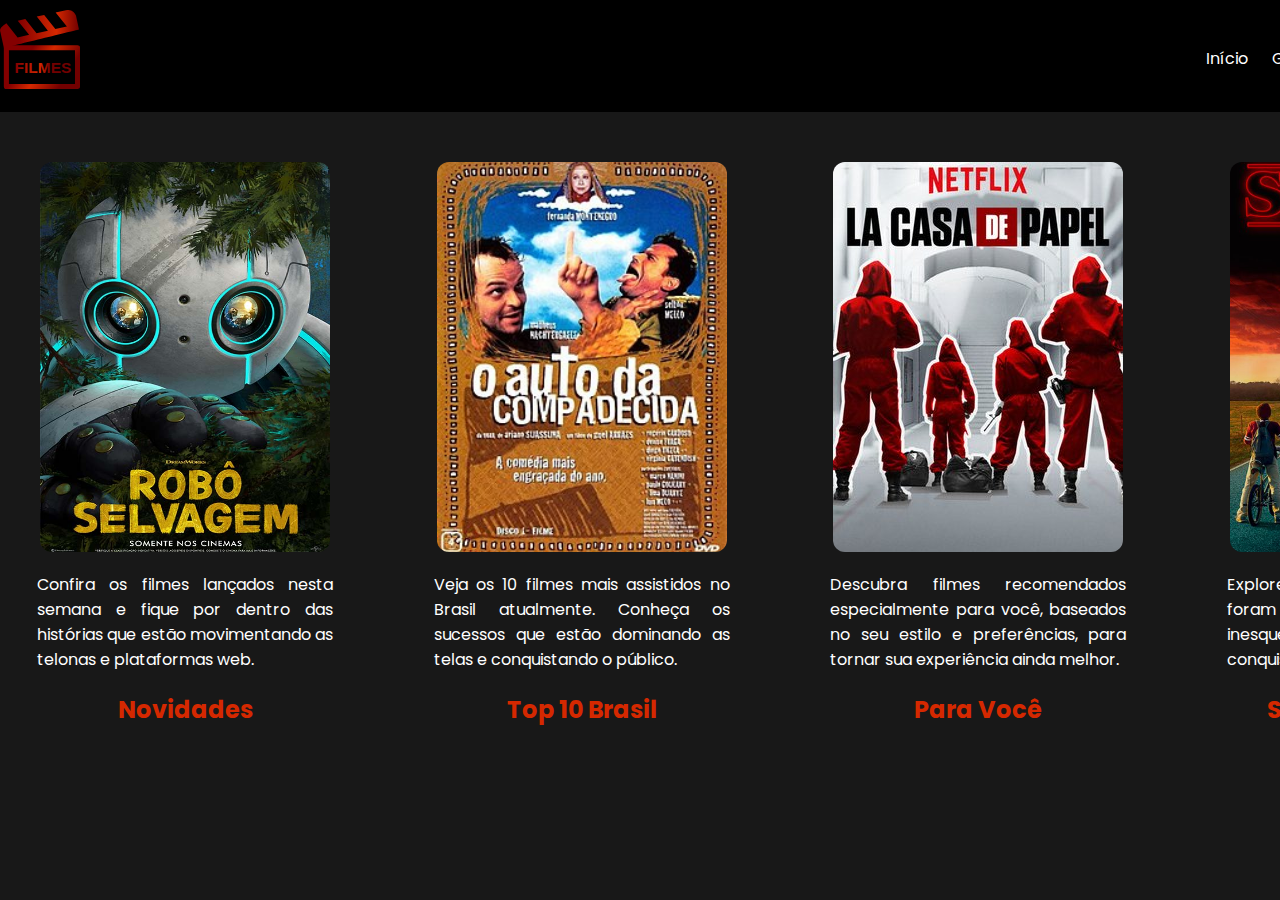
==== index.html @ c7d080d4 "Header Finalizado" ====
<!DOCTYPE html>
<html lang="en">

<head>
    <meta charset="UTF-8">
    <link rel="icon" href="images/Logo.svg">
    <meta name="viewport" content="width=device-width, initial-scale=1.0">
    <link rel="stylesheet" href="css/style.css">
    <title>Filmes</title>
</head>

<body>

    <header>
        <div class="container">
        
            <h1><a href="#"><img src="images/LogoMovie.svg" alt="Logo" class="logo"></a></h1>

            <nav>

                <ul class="lista-principal">

                    <li class="lista"><a href="#">Início</a></li>
                    <li class="lista">
                        <a href="#">Gêneros <span>▼</span></a>

                        <ul class="submenu">

                            <div class="bg"></div>
                                <li><a href="#">Comédia</a></li>
                                <hr>
                                <li><a href="#">Terror</a></li>
                                <hr>
                                <li><a href="#">Suspense</a></li>
                                <hr>
                                <li><a href="#">Ação</a></li>
                        </ul>
                    </li>
                    <li class="lista"><a href="#">Fale Conosco</a></li>
                    <li class="lista"><a href="#">Sobre</a></li>

                </ul>

            </nav>
        </div>

    </header>

    <main>

        <section class="container">

            <div class="figure-box">

                <figure>
                    <a href="#"><img src="images/Robô_Selvagem.svg" alt=""></a>
                </figure>
                <p>
                    Confira os filmes lançados nesta semana e fique por dentro das histórias que estão movimentando as telonas e plataformas web.
                </p>
                <h2><a href="#">Novidades</a></h2>

            </div>

            <div class="figure-box">

                <figure>
                    <a href="#"><img src="images/Auto_da_Compadecida.svg" alt=""></a>
                </figure>

                <p>
                    Veja os 10 filmes mais assistidos no Brasil atualmente. Conheça os sucessos que estão dominando as telas e conquistando o público.
                </p>
                <h2><a href="#">Top 10 Brasil</a></h2>

            </div>

            <div class="figure-box">

                <figure>
                    <a href="#"><img src="images/La-Casa-De-Papel.svg" alt=""></a>
                </figure>
                <p>
                    Descubra filmes recomendados especialmente para você, baseados no seu estilo e preferências, para tornar sua experiência ainda melhor.
                </p>
                <h2><a href="#">Para Você </a></h2>

            </div>

            <div class="figure-box">

                <figure>
                    <a href="#"><img src="images/Stranger-things.svg" alt=""></a>
                </figure>
                <p>
                    Explore séries aclamadas que já foram premiadas. Histórias inesquecíveis e atuações que conquistaram público e crítica.
                </p>
                <h2><a href="#">Séries Premiadas</a></h2>

            </div>

        </section>

    </main>

</body>

</html>
---- css/style.css ----
@import url('https://fonts.googleapis.com/css2?family=Poppins:ital,wght@0,100;0,200;0,300;0,400;0,500;0,600;0,700;0,800;0,900;1,100;1,200;1,300;1,400;1,500;1,600;1,700;1,800;1,900&display=swap');

/* ================ GERAL ================ */

*{
    margin: 0;
    padding: 0;
    box-sizing: border-box;
    font-family: 'Poppins', sans-serif;
}

body{
    background-color: #181818;
}

.container{
    width: 1560px;
    margin: 0 auto;
    display: flex;
    justify-content: space-between;
}

/* ================ CABEÇALHO ================ */

header{
    background-color: black;
    padding: 10px 0;
    overflow: hidden;
}



header .logo{
    width: 80px;
}

.lista-principal{
    margin: 36px 0 0 0;
    list-style: none;
}

.lista{
    display: inline;
    margin-right: 20px;
}

.lista:last-child{
    margin: 0;
}

.lista a{
    color: #fff;
    text-decoration: none;
    font-size: 16px;
    transition: all .3s ease-in-out;
}

.lista  a span{
    color: #840000ff;
    font-size: 14px;
    display: inline-block;
    transform: rotate(0deg);
    transition: all .3s ease-in;
}

.lista:hover a span{
    transform: rotate(-180deg);
    transition: all .3s ease-in; 
}

.lista a:hover{
    color: rgb(255, 46, 46);
    transition: all .3s ease-in;
}

.submenu{
    visibility: hidden;
    position: absolute;
    border-radius: 5px;
    list-style: none;
    border: solid 2px #fff;
    padding: 0;
    overflow: hidden;
    border-radius: 5px;
    margin-left: 60px;
    transform: translateY(-10px);
    opacity: 0;
    transition: all .5s;
}

.submenu li{
    margin: 10px 30px;
}

.bg{
    width: 100%;
    height: 100%;
    position: absolute;
    background: #fff;
    opacity: 20%;
    z-index: -2000;
}

.lista:hover .submenu{
    visibility: visible;
    transform: translateY(0);
    opacity: 1;
}

/* ================ SEÇÃO 1 ================ */

.figure-box{
    width: 370px;
    display: flex;
    flex-direction: column;
    align-items: center;
    justify-content: center;
    margin: 50px 20px 0 0;
    transition: all .3s ease-in;
}

.figure-box figure{
    width: 290px;
    height: 390px;
}

.figure-box figure img{
    width: 100%;
    height: 100%;
    object-fit: cover;
    border-radius: 12px;
    transition: all .3s ease-in;
}

.figure-box p{
    margin-top: 20px;
    width: 80%;
    height: 100px;
    font-size: 16px;
    text-align: justify;
    color: #fff;
}

.figure-box h2{
    margin-top: 20px;
}

.figure-box a{
    text-decoration: none;
    color: #d52800ff;
    transition: all .3s ease-in;
}

.figure-box:last-child{
    margin: 50px 0 0 0;
}

.figure-box:hover{

    && img{
        scale: 1.05;
        opacity: 35%;
    }

    && a{
        color: #840000ff;
    }
}
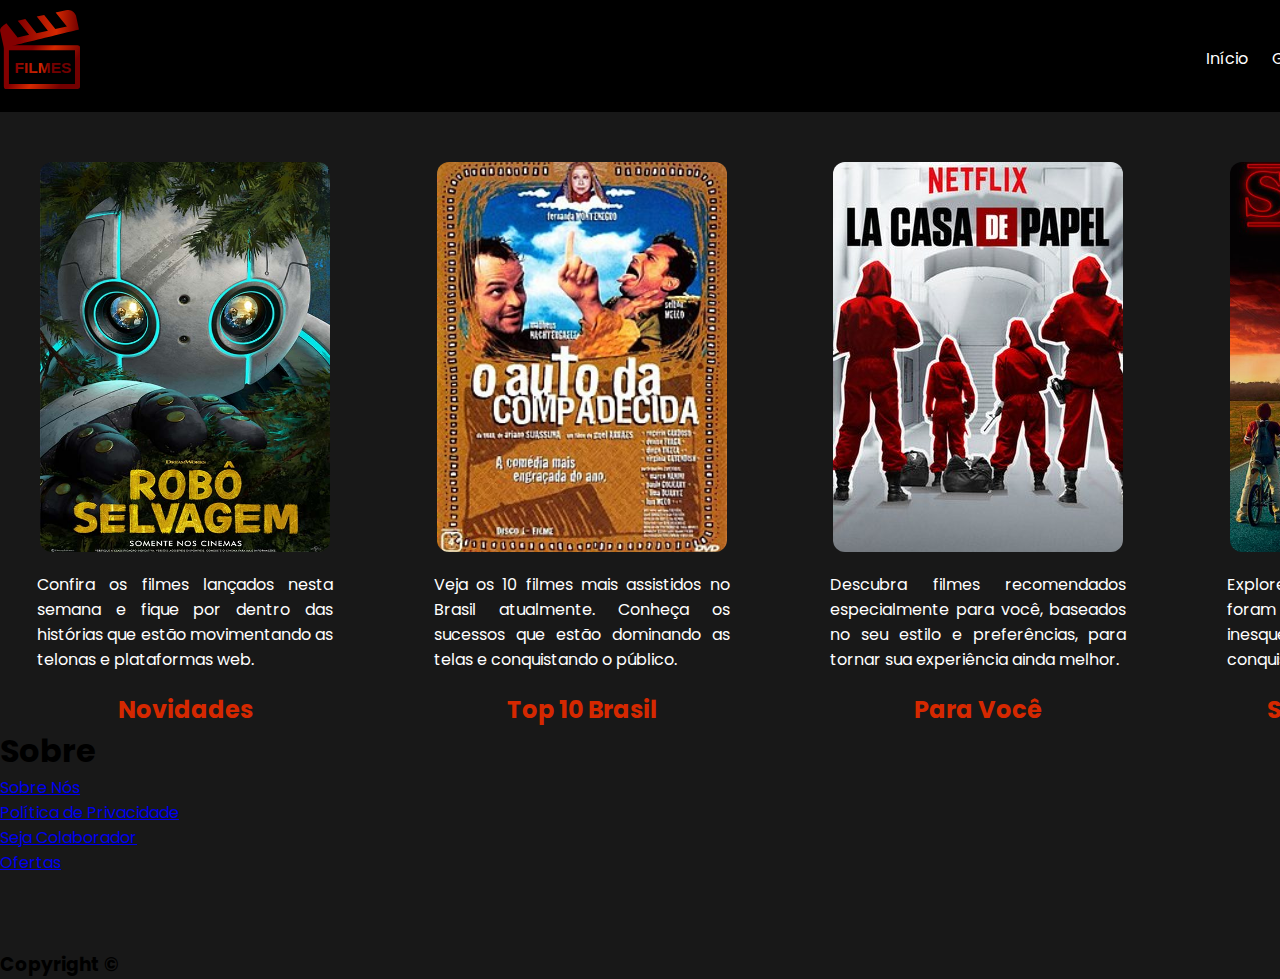
==== commit 30e9acac: "Update index.html" ====
--- a/index.html
+++ b/index.html
@@ -14,13 +14,13 @@
     <header>
         <div class="container">
         
-            <h1><a href="#"><img src="images/LogoMovie.svg" alt="Logo" class="logo"></a></h1>
+            <h1><a href="index.html"><img src="images/LogoMovie.svg" alt="Logo" class="logo"></a></h1>
 
             <nav>
 
                 <ul class="lista-principal">
 
-                    <li class="lista"><a href="#">Início</a></li>
+                    <li class="lista"><a href="index.html">Início</a></li>
                     <li class="lista">
                         <a href="#">Gêneros <span>▼</span></a>
 
@@ -36,8 +36,8 @@
                                 <li><a href="#">Ação</a></li>
                         </ul>
                     </li>
-                    <li class="lista"><a href="#">Fale Conosco</a></li>
-                    <li class="lista"><a href="#">Sobre</a></li>
+                    <li class="lista"><a href="contato.html">Fale Conosco</a></li>
+                    <li class="lista"><a href="sobre.html">Sobre</a></li>
 
                 </ul>
 
@@ -101,8 +101,33 @@
 
         </section>
 
+        <section class="container">
+            
+        </section>
     </main>
 
+    <footer>
+
+        <div class="container">
+            <div class="rodape">
+                <ul>
+                    <h1>Sobre</h1>
+                    <li><a href="sobre.html">Sobre Nós</a></li>
+                    <li><a href="#">Política de Privacidade</a></li>
+                    <li><a href="#">Seja Colaborador</a></li>
+                    <li><a href="#">Ofertas</a></li>
+                </ul>
+                
+                <ul>
+                    <li><a href="#"><img src="images/instagram-brands-solid.svg" alt=""></a></li>
+                    <li><a href="#"><img src="images/linkedin-brands-solid.svg" alt=""></a></li>
+                    <li><a href="#"><img src="images/facebook-brands-solid.svg" alt=""></a></li>
+                </ul>
+            </div>
+        </div>
+        
+        <h3>Copyright &copy;</h3>
+    </footer>
 </body>
 
-</html>+</html>
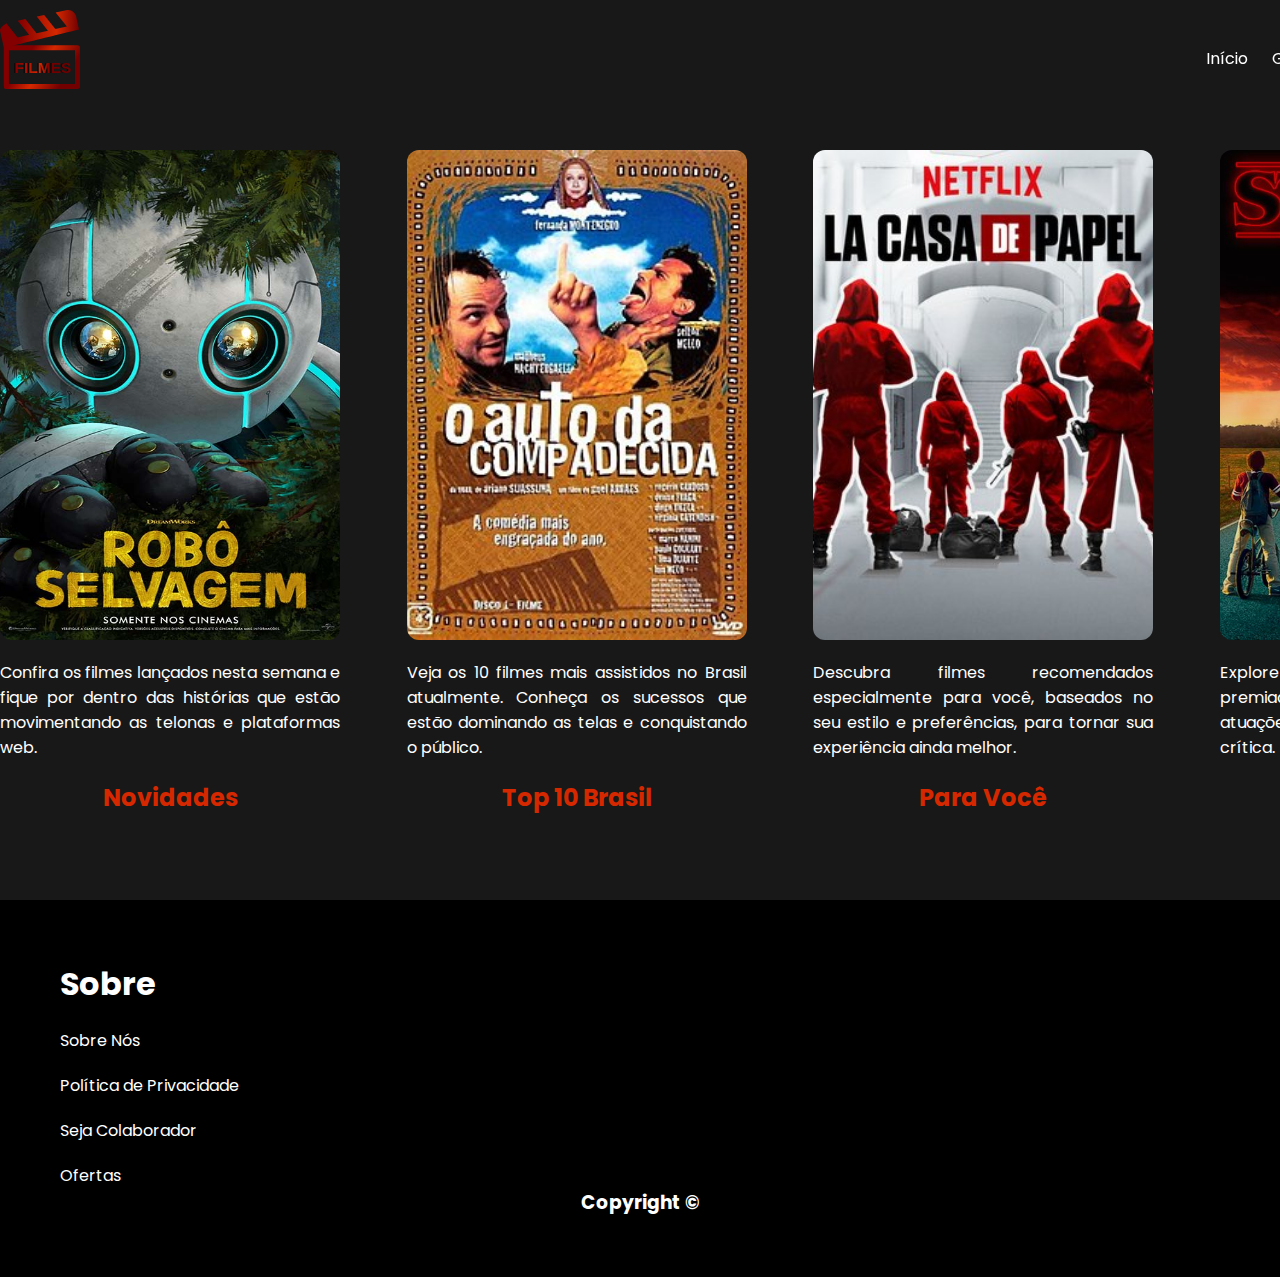
==== commit 81e86c46: "contato finalizado" ====
--- a/index.html
+++ b/index.html
@@ -3,7 +3,7 @@
 
 <head>
     <meta charset="UTF-8">
-    <link rel="icon" href="images/Logo.svg">
+    <link rel="icon" href="images/LogoMovie.svg">
     <meta name="viewport" content="width=device-width, initial-scale=1.0">
     <link rel="stylesheet" href="css/style.css">
     <title>Filmes</title>
@@ -13,31 +13,30 @@
 
     <header>
         <div class="container">
-        
-            <h1><a href="index.html"><img src="images/LogoMovie.svg" alt="Logo" class="logo"></a></h1>
+
+            <h1><a href="#"><img src="images/LogoMovie.svg" alt="Logo" class="logo"></a></h1>
 
             <nav>
 
                 <ul class="lista-principal">
-
-                    <li class="lista"><a href="index.html">Início</a></li>
+                    <li class="lista"><a href="#">Início</a></li>
                     <li class="lista">
                         <a href="#">Gêneros <span>▼</span></a>
 
                         <ul class="submenu">
 
                             <div class="bg"></div>
-                                <li><a href="#">Comédia</a></li>
-                                <hr>
-                                <li><a href="#">Terror</a></li>
-                                <hr>
-                                <li><a href="#">Suspense</a></li>
-                                <hr>
-                                <li><a href="#">Ação</a></li>
+                            <li><a href="#">Comédia</a></li>
+                            <hr>
+                            <li><a href="#">Terror</a></li>
+                            <hr>
+                            <li><a href="#">Suspense</a></li>
+                            <hr>
+                            <li><a href="#">Ação</a></li>
                         </ul>
                     </li>
-                    <li class="lista"><a href="contato.html">Fale Conosco</a></li>
-                    <li class="lista"><a href="sobre.html">Sobre</a></li>
+                    <li class="lista"><a href="#">Fale Conosco</a></li>
+                    <li class="lista"><a href="#">Sobre</a></li>
 
                 </ul>
 
@@ -53,13 +52,13 @@
             <div class="figure-box">
 
                 <figure>
-                    <a href="#"><img src="images/Robô_Selvagem.svg" alt=""></a>
+                    <a href="novidades.html"><img src="images/Robô_Selvagem.svg" alt=""></a>
                 </figure>
                 <p>
-                    Confira os filmes lançados nesta semana e fique por dentro das histórias que estão movimentando as telonas e plataformas web.
+                    Confira os filmes lançados nesta semana e fique por dentro das histórias que estão movimentando as
+                    telonas e plataformas web.
                 </p>
-                <h2><a href="#">Novidades</a></h2>
-
+                <h2><a href="novidades.html">Novidades</a></h2>
             </div>
 
             <div class="figure-box">
@@ -69,7 +68,8 @@
                 </figure>
 
                 <p>
-                    Veja os 10 filmes mais assistidos no Brasil atualmente. Conheça os sucessos que estão dominando as telas e conquistando o público.
+                    Veja os 10 filmes mais assistidos no Brasil atualmente. Conheça os sucessos que estão dominando as
+                    telas e conquistando o público.
                 </p>
                 <h2><a href="#">Top 10 Brasil</a></h2>
 
@@ -81,7 +81,8 @@
                     <a href="#"><img src="images/La-Casa-De-Papel.svg" alt=""></a>
                 </figure>
                 <p>
-                    Descubra filmes recomendados especialmente para você, baseados no seu estilo e preferências, para tornar sua experiência ainda melhor.
+                    Descubra filmes recomendados especialmente para você, baseados no seu estilo e preferências, para
+                    tornar sua experiência ainda melhor.
                 </p>
                 <h2><a href="#">Para Você </a></h2>
 
@@ -93,7 +94,8 @@
                     <a href="#"><img src="images/Stranger-things.svg" alt=""></a>
                 </figure>
                 <p>
-                    Explore séries aclamadas que já foram premiadas. Histórias inesquecíveis e atuações que conquistaram público e crítica.
+                    Explore séries aclamadas que já foram premiadas. Histórias inesquecíveis e atuações que conquistaram
+                    público e crítica.
                 </p>
                 <h2><a href="#">Séries Premiadas</a></h2>
 
@@ -102,7 +104,7 @@
         </section>
 
         <section class="container">
-            
+
         </section>
     </main>
 
@@ -112,12 +114,12 @@
             <div class="rodape">
                 <ul>
                     <h1>Sobre</h1>
-                    <li><a href="sobre.html">Sobre Nós</a></li>
+                    <li><a href="#">Sobre Nós</a></li>
                     <li><a href="#">Política de Privacidade</a></li>
                     <li><a href="#">Seja Colaborador</a></li>
                     <li><a href="#">Ofertas</a></li>
                 </ul>
-                
+
                 <ul>
                     <li><a href="#"><img src="images/instagram-brands-solid.svg" alt=""></a></li>
                     <li><a href="#"><img src="images/linkedin-brands-solid.svg" alt=""></a></li>
@@ -125,9 +127,9 @@
                 </ul>
             </div>
         </div>
-        
+
         <h3>Copyright &copy;</h3>
     </footer>
 </body>
 
-</html>
+</html>--- a/css/style.css
+++ b/css/style.css
@@ -1,168 +1,369 @@
-@import url('https://fonts.googleapis.com/css2?family=Poppins:ital,wght@0,100;0,200;0,300;0,400;0,500;0,600;0,700;0,800;0,900;1,100;1,200;1,300;1,400;1,500;1,600;1,700;1,800;1,900&display=swap');
+@import url("https://fonts.googleapis.com/css2?family=Poppins:ital,wght@0,100;0,200;0,300;0,400;0,500;0,600;0,700;0,800;0,900;1,100;1,200;1,300;1,400;1,500;1,600;1,700;1,800;1,900&display=swap");
 
 /* ================ GERAL ================ */
 
-*{
-    margin: 0;
-    padding: 0;
-    box-sizing: border-box;
-    font-family: 'Poppins', sans-serif;
-}
-
-body{
-    background-color: #181818;
-}
-
-.container{
-    width: 1560px;
-    margin: 0 auto;
-    display: flex;
-    justify-content: space-between;
+* {
+  margin: 0;
+  padding: 0;
+  box-sizing: border-box;
+  font-family: "Poppins", sans-serif;
+  color: #fff;
+  text-decoration: none;
+}
+
+body {
+  background-color: #181818;
+}
+
+.container {
+  width: 1560px;
+  margin: 0 auto;
+  display: flex;
+  justify-content: space-between;
 }
 
 /* ================ CABEÇALHO ================ */
 
-header{
-    background-color: black;
-    padding: 10px 0;
-    overflow: hidden;
-}
-
-
-
-header .logo{
-    width: 80px;
-}
-
-.lista-principal{
-    margin: 36px 0 0 0;
-    list-style: none;
-}
-
-.lista{
-    display: inline;
-    margin-right: 20px;
-}
-
-.lista:last-child{
-    margin: 0;
-}
-
-.lista a{
-    color: #fff;
-    text-decoration: none;
-    font-size: 16px;
-    transition: all .3s ease-in-out;
-}
-
-.lista  a span{
+header {
+  width: 100%;
+  backdrop-filter: blur(3px);
+  padding: 10px 0;
+  position: fixed;
+  z-index: 2000;
+}
+
+main {
+  position: relative;
+}
+
+header .logo {
+  width: 80px;
+}
+
+.lista-principal {
+  margin: 36px 0 0 0;
+  list-style: none;
+}
+
+.lista {
+  display: inline;
+  margin-right: 20px;
+}
+
+.lista:last-child {
+  margin: 0;
+}
+
+.lista a {
+  color: #fff;
+  font-size: 16px;
+  transition: all 0.3s ease-in-out;
+}
+
+.lista a span {
+  color: #840000ff;
+  font-size: 14px;
+  display: inline-block;
+  transform: rotate(0deg);
+  transition: all 0.3s ease-in;
+}
+
+.lista:hover a span {
+  transform: rotate(-180deg);
+  transition: all 0.3s ease-in;
+}
+
+a:hover {
+  color: rgb(255, 46, 46);
+  transition: all 0.3s ease-in;
+}
+
+.submenu {
+  visibility: hidden;
+  position: absolute;
+  border-radius: 5px;
+  list-style: none;
+  border: solid 2px #fff;
+  padding: 0;
+  overflow: hidden;
+  border-radius: 5px;
+  margin-left: 60px;
+  transform: translateY(-10px);
+  opacity: 0;
+  transition: all 0.5s;
+}
+
+.submenu li {
+  margin: 10px 30px;
+}
+
+.bg {
+  width: 100%;
+  height: 100%;
+  position: absolute;
+  background: #fff;
+  opacity: 10%;
+  z-index: -2000;
+}
+
+.lista:hover .submenu {
+  visibility: visible;
+  transform: translateY(0);
+  opacity: 1;
+}
+
+/* ================ SECTION 1 ================ */
+
+.figure-box {
+  width: 340px;
+  display: flex;
+  flex-direction: column;
+  align-items: center;
+  justify-content: center;
+  margin: 150px 50px 0 0;
+  transition: all 0.3s ease-in;
+}
+
+.figure-box figure {
+  width: 340px;
+  height: 490px;
+}
+
+.figure-box figure img {
+  width: 100%;
+  height: 100%;
+  object-fit: cover;
+  border-radius: 12px;
+  transition: all 0.3s ease-in;
+}
+
+.figure-box p {
+  margin-top: 20px;
+  width: 100%;
+  height: 100px;
+  font-size: 16px;
+  text-align: justify;
+  color: #fff;
+}
+
+.figure-box h2 {
+  margin-top: 20px;
+}
+
+.figure-box a {
+  color: #d52800ff;
+  transition: all 0.3s ease-in;
+}
+
+.figure-box:last-child {
+  margin: 150px 0 0 0;
+}
+
+.figure-box:hover {
+  && img {
+    scale: 1.05;
+    opacity: 35%;
+  }
+
+  && a {
     color: #840000ff;
-    font-size: 14px;
-    display: inline-block;
-    transform: rotate(0deg);
-    transition: all .3s ease-in;
-}
-
-.lista:hover a span{
-    transform: rotate(-180deg);
-    transition: all .3s ease-in; 
-}
-
-.lista a:hover{
-    color: rgb(255, 46, 46);
-    transition: all .3s ease-in;
-}
-
-.submenu{
-    visibility: hidden;
-    position: absolute;
-    border-radius: 5px;
-    list-style: none;
-    border: solid 2px #fff;
-    padding: 0;
-    overflow: hidden;
-    border-radius: 5px;
-    margin-left: 60px;
-    transform: translateY(-10px);
-    opacity: 0;
-    transition: all .5s;
-}
-
-.submenu li{
-    margin: 10px 30px;
-}
-
-.bg{
+  }
+}
+
+/* ================ SECTION 2 ================ */
+
+/* ================ FOOTER ================  */
+
+footer {
+  width: 100%;
+  padding: 60px;
+  position: absolute;
+  top: 100%;
+  background: black;
+  text-align: center;
+}
+.rodape {
+  width: 100%;
+  display: flex;
+  justify-content: space-between;
+}
+
+.rodape ul {
+  text-align: left;
+  display: inline-flex;
+  flex-direction: column;
+  list-style: none;
+  gap: 20px;
+}
+
+.rodape img {
+  width: 50px;
+  transition: all 0.5s ease-in;
+}
+
+.rodape img:hover {
+  scale: 1.1;
+  opacity: 30%;
+  transition: all 0.5s ease-in;
+}
+
+/* ============= Movie Box ============ */
+
+.movie-box {
+  margin: 150px 21px 0 0;
+  border-radius: 12px;
+  width: 300px;
+  height: 300px;
+  display: flex;
+  flex-direction: column;
+  align-items: center;
+  justify-content: space-between;
+  transition: all 0.5s ease-in;
+}
+
+.movie-box img {
+  width: 300px;
+  height: 300px;
+  border-radius: 12px;
+  object-fit: cover;
+  cursor: pointer;
+  transition: all 0.5s ease;
+}
+
+.movie-menu {
+  transition: all 0.5s ease-in;
+  visibility: hidden;
+  position: relative;
+  width: 100%;
+  display: flex;
+  flex-direction: column;
+  gap: 10px;
+  background-color: #000;
+  padding: 10px;
+  border-bottom-left-radius: 12px;
+  border-bottom-right-radius: 12px;
+}
+
+.row {
+  width: 100%;
+  display: flex;
+  justify-content: space-between;
+  margin-bottom: 20px;
+}
+
+.movie-menu ul {
+  display: inline-flex;
+  list-style: none;
+}
+
+.play {
+  border-radius: 50%;
+  width: 50px;
+  height: 50px;
+  color: black;
+  font-size: 32px;
+  padding-left: 5px;
+  text-align: center;
+  border: none;
+  cursor: pointer;
+  transition: opacity 0.5s ease-in;
+}
+
+.play:hover {
+  transition: all 0.5s ease-in;
+  opacity: 40%;
+}
+
+.classification {
+  width: 50px;
+  height: 50px;
+  border-radius: 6px;
+  text-align: center;
+  font-size: 32px;
+  position: relative;
+  border: 1px solid #fff;
+}
+
+.Livre {
+  background-color: green;
+}
+
+.A10 {
+  background-color: aqua;
+}
+
+.A14 {
+  background-color: orange;
+}
+
+.A16 {
+  background-color: red;
+}
+
+.A18 {
+  background-color: #000;
+}
+
+.movie-box:hover {
+  scale: 1.1;
+  && .movie-menu {
+    visibility: visible;
+  }
+
+  && img {
+    border-bottom-left-radius: 0;
+    border-bottom-right-radius: 0;
+  }
+}
+
+/* ============= Contato ============= */
+
+.contato {
+  width: 100%;
+  margin: 150px 0 0 0;
+  display: flex;
+  justify-content: space-between;
+  align-items: center;
+}
+
+.contato form {
+  width: 700px;
+  display: flex;
+  flex-direction: column;
+  justify-content: space-between;
+
+  && h1 {
+    font-size: 32px;
+  }
+
+  && label {
+    font-size: 24px;
+  }
+
+  && input {
+    background: none;
+    outline: none;
+    border: none;
+    border-bottom: 2px solid #fff;
     width: 100%;
-    height: 100%;
-    position: absolute;
-    background: #fff;
-    opacity: 20%;
-    z-index: -2000;
-}
-
-.lista:hover .submenu{
-    visibility: visible;
-    transform: translateY(0);
-    opacity: 1;
-}
-
-/* ================ SEÇÃO 1 ================ */
-
-.figure-box{
-    width: 370px;
-    display: flex;
-    flex-direction: column;
-    align-items: center;
-    justify-content: center;
-    margin: 50px 20px 0 0;
-    transition: all .3s ease-in;
-}
-
-.figure-box figure{
-    width: 290px;
-    height: 390px;
-}
-
-.figure-box figure img{
+    font-size: 18px;
+    padding: 2px 7px;
+  }
+
+  && textarea{
     width: 100%;
-    height: 100%;
-    object-fit: cover;
-    border-radius: 12px;
-    transition: all .3s ease-in;
-}
-
-.figure-box p{
-    margin-top: 20px;
-    width: 80%;
-    height: 100px;
-    font-size: 16px;
-    text-align: justify;
-    color: #fff;
-}
-
-.figure-box h2{
-    margin-top: 20px;
-}
-
-.figure-box a{
-    text-decoration: none;
-    color: #d52800ff;
-    transition: all .3s ease-in;
-}
-
-.figure-box:last-child{
-    margin: 50px 0 0 0;
-}
-
-.figure-box:hover{
-
-    && img{
-        scale: 1.05;
-        opacity: 35%;
-    }
-
-    && a{
-        color: #840000ff;
-    }
-}+    background: none;
+    font-size: 18px;
+    padding: 2px 7px;
+  }
+
+  && .submit{
+    width: 100%;
+    border: 1px solid #fff;
+    transition: all .5s ease-in;
+  }
+
+  && .submit:hover{
+    background: #d52800ff;
+  }
+}
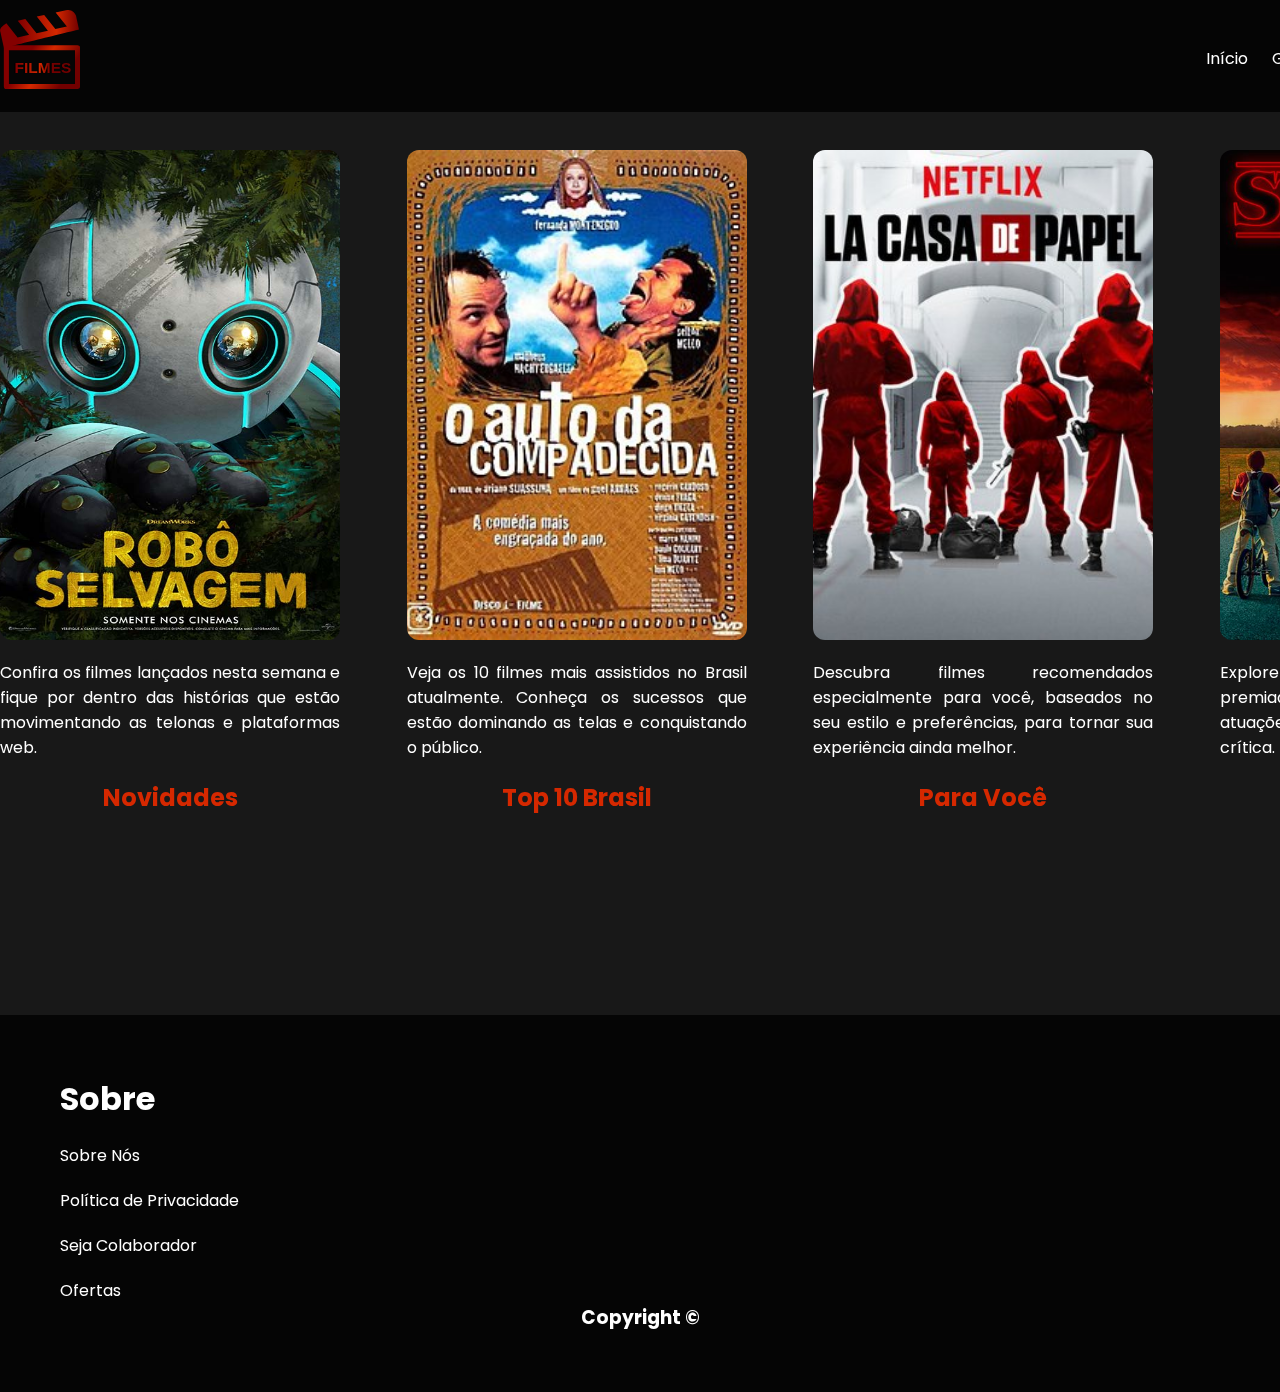
==== commit d92c64b5: "Fimes de Ação - Finalizado" ====
--- a/index.html
+++ b/index.html
@@ -14,29 +14,29 @@
     <header>
         <div class="container">
 
-            <h1><a href="#"><img src="images/LogoMovie.svg" alt="Logo" class="logo"></a></h1>
+            <h1><a href="index.html"><img src="images/LogoMovie.svg" alt="Logo" class="logo"></a></h1>
 
             <nav>
 
                 <ul class="lista-principal">
-                    <li class="lista"><a href="#">Início</a></li>
+                    <li class="lista"><a href="index.html">Início</a></li>
                     <li class="lista">
                         <a href="#">Gêneros <span>▼</span></a>
 
                         <ul class="submenu">
 
                             <div class="bg"></div>
-                            <li><a href="#">Comédia</a></li>
+                            <li><a href="comedia.html">Comédia</a></li>
                             <hr>
-                            <li><a href="#">Terror</a></li>
+                            <li><a href="terror.html">Terror</a></li>
                             <hr>
-                            <li><a href="#">Suspense</a></li>
+                            <li><a href="familia.html">Família</a></li>
                             <hr>
-                            <li><a href="#">Ação</a></li>
+                            <li><a href="acao.html">Ação</a></li>
                         </ul>
                     </li>
-                    <li class="lista"><a href="#">Fale Conosco</a></li>
-                    <li class="lista"><a href="#">Sobre</a></li>
+                    <li class="lista"><a href="contato.html">Fale Conosco</a></li>
+                    <li class="lista"><a href="sobre.html">Sobre</a></li>
 
                 </ul>
 
@@ -64,40 +64,40 @@
             <div class="figure-box">
 
                 <figure>
-                    <a href="#"><img src="images/Auto_da_Compadecida.svg" alt=""></a>
+                    <a href="top10.html"><img src="images/Auto_da_Compadecida.svg" alt=""></a>
                 </figure>
 
                 <p>
                     Veja os 10 filmes mais assistidos no Brasil atualmente. Conheça os sucessos que estão dominando as
                     telas e conquistando o público.
                 </p>
-                <h2><a href="#">Top 10 Brasil</a></h2>
+                <h2><a href="top10.html">Top 10 Brasil</a></h2>
 
             </div>
 
             <div class="figure-box">
 
                 <figure>
-                    <a href="#"><img src="images/La-Casa-De-Papel.svg" alt=""></a>
+                    <a href="paravoce.html"><img src="images/La-Casa-De-Papel.svg" alt=""></a>
                 </figure>
                 <p>
                     Descubra filmes recomendados especialmente para você, baseados no seu estilo e preferências, para
                     tornar sua experiência ainda melhor.
                 </p>
-                <h2><a href="#">Para Você </a></h2>
+                <h2><a href="paravoce.html">Para Você </a></h2>
 
             </div>
 
             <div class="figure-box">
 
                 <figure>
-                    <a href="#"><img src="images/Stranger-things.svg" alt=""></a>
+                    <a href="seriespremiadas.html"><img src="images/Stranger-things.svg" alt=""></a>
                 </figure>
                 <p>
                     Explore séries aclamadas que já foram premiadas. Histórias inesquecíveis e atuações que conquistaram
                     público e crítica.
                 </p>
-                <h2><a href="#">Séries Premiadas</a></h2>
+                <h2><a href="seriespremiadas.html">Séries Premiadas</a></h2>
 
             </div>
 
--- a/css/style.css
+++ b/css/style.css
@@ -13,6 +13,9 @@
 
 body {
   background-color: #181818;
+  display: flex;
+  flex-direction: column;
+  gap: 200px  ;
 }
 
 .container {
@@ -22,11 +25,15 @@
   justify-content: space-between;
 }
 
+.logo-page{
+  width: 500px;
+  height: 800px;
+}
 /* ================ CABEÇALHO ================ */
 
 header {
   width: 100%;
-  backdrop-filter: blur(3px);
+  backdrop-filter: blur(3px) brightness(20%);
   padding: 10px 0;
   position: fixed;
   z-index: 2000;
@@ -170,18 +177,16 @@
   }
 }
 
-/* ================ SECTION 2 ================ */
-
 /* ================ FOOTER ================  */
 
 footer {
   width: 100%;
   padding: 60px;
-  position: absolute;
-  top: 100%;
-  background: black;
+  position: relative;
+  backdrop-filter: blur(3px) brightness(20%);
   text-align: center;
 }
+
 .rodape {
   width: 100%;
   display: flex;
@@ -209,11 +214,24 @@
 
 /* ============= Movie Box ============ */
 
+.movies{
+  margin-top: 150px;
+  position: relative;
+  display: flex;
+  flex-direction: column;
+  gap: 50px;
+  text-align: end;
+
+  && h1{
+    font-size: 60px;
+  }
+}
+
 .movie-box {
-  margin: 150px 21px 0 0;
+  margin: 0 21px 0 0;
   border-radius: 12px;
   width: 300px;
-  height: 300px;
+  height: 400px;
   display: flex;
   flex-direction: column;
   align-items: center;
@@ -223,7 +241,7 @@
 
 .movie-box img {
   width: 300px;
-  height: 300px;
+  height: 500px;
   border-radius: 12px;
   object-fit: cover;
   cursor: pointer;
@@ -247,8 +265,12 @@
 .row {
   width: 100%;
   display: flex;
-  justify-content: space-between;
   margin-bottom: 20px;
+}
+
+.movie-menu .row{
+  display: flex;
+  justify-content: space-between;
 }
 
 .movie-menu ul {
@@ -281,7 +303,7 @@
   text-align: center;
   font-size: 32px;
   position: relative;
-  border: 1px solid #fff;
+  border: 2px solid #fff;
 }
 
 .Livre {
@@ -292,6 +314,9 @@
   background-color: aqua;
 }
 
+.A12{
+  background-color: rgb(255, 230, 0);
+}
 .A14 {
   background-color: orange;
 }
@@ -350,20 +375,38 @@
     padding: 2px 7px;
   }
 
-  && textarea{
+  && textarea {
     width: 100%;
     background: none;
     font-size: 18px;
     padding: 2px 7px;
-  }
-
-  && .submit{
+    border: 2px solid #fff;
+    border-radius: 8px;
+  }
+
+  && .submit {
     width: 100%;
     border: 1px solid #fff;
-    transition: all .5s ease-in;
-  }
-
-  && .submit:hover{
+    transition: all 0.5s ease-in;
+    border-radius: 50px;
+    cursor: pointer;
+  }
+
+  && .submit:hover {
     background: #d52800ff;
   }
 }
+
+/* ============= SOBRE ============= */
+
+.sobre {
+  width: 100%;
+  margin: 150px 0 0 0;
+  display: flex;
+  justify-content: space-between;
+  align-items: center;
+
+  && .text{
+    width: 850px;
+  }
+}
